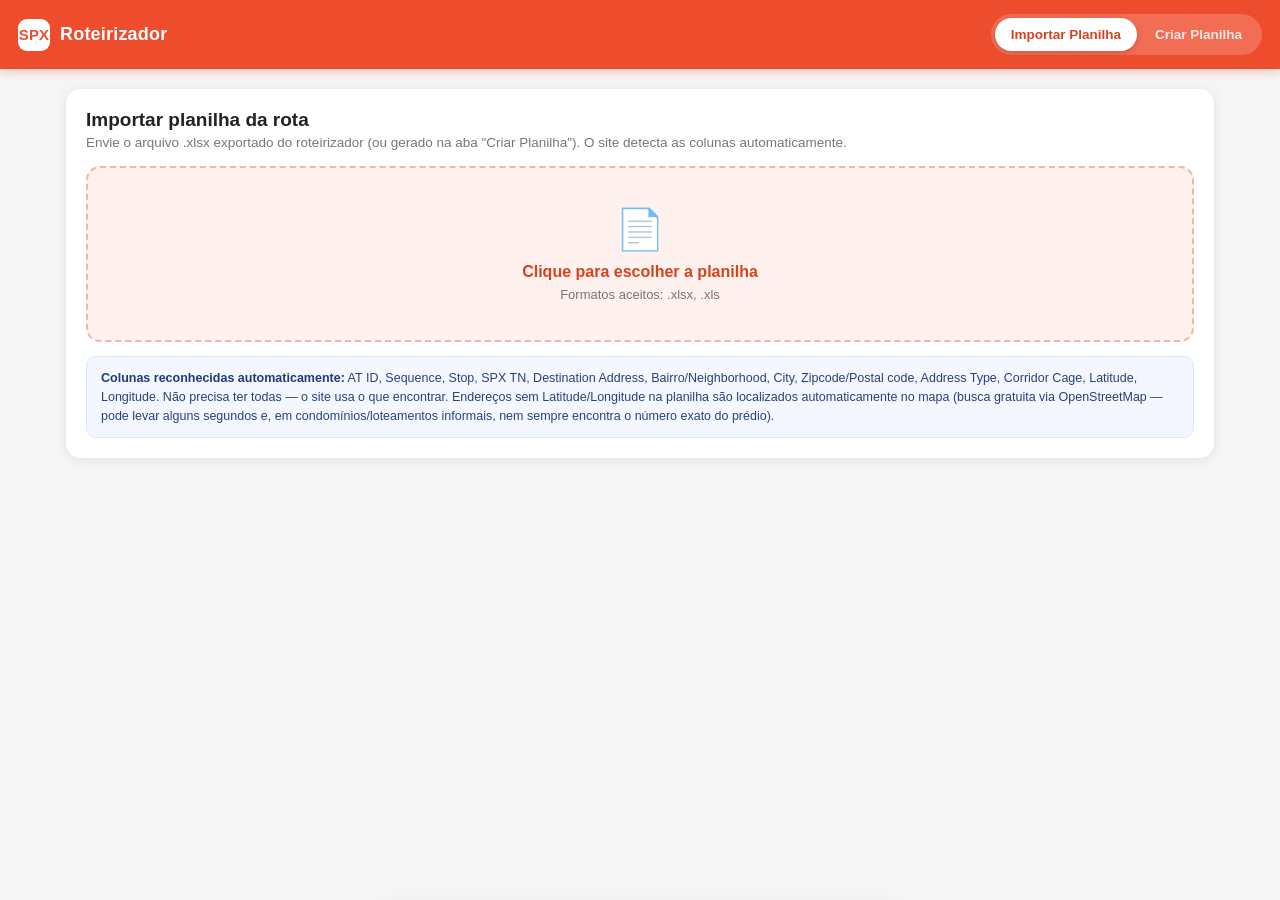
==== index.html @ 4bb12d8b "a5t" ====
<!DOCTYPE html>
<html lang="pt-BR">
<head>
<meta charset="UTF-8">
<meta name="viewport" content="width=device-width, initial-scale=1.0">
<title>Roteirizador SPX — Importar Planilha</title>
<link rel="stylesheet" href="vendor/leaflet.css">
<link rel="stylesheet" href="css/style.css">
</head>
<body>

<div class="topbar">
  <div class="brand"><span class="box">SPX</span> Roteirizador</div>
  <div class="tabs">
    <a class="tab-btn active" href="index.html">Importar Planilha</a>
    <a class="tab-btn" href="criar-planilha.html">Criar Planilha</a>
  </div>
</div>

<main>

  <div class="card" id="uploadCard">
    <h2>Importar planilha da rota</h2>
    <div class="sub">Envie o arquivo .xlsx exportado do roteirizador (ou gerado na aba "Criar Planilha"). O site detecta as colunas automaticamente.</div>
    <label class="dropzone" for="fileInput">
      <div class="icon">📄</div>
      <h3>Clique para escolher a planilha</h3>
      <p>Formatos aceitos: .xlsx, .xls</p>
      <input type="file" id="fileInput" accept=".xlsx,.xls">
    </label>
    <div class="hint-box" style="margin-top:14px;">
      <b>Colunas reconhecidas automaticamente:</b> AT ID, Sequence, Stop, SPX TN, Destination Address, Bairro/Neighborhood, City, Zipcode/Postal code, Address Type, Corridor Cage, Latitude, Longitude. Não precisa ter todas — o site usa o que encontrar. Endereços sem Latitude/Longitude na planilha são localizados automaticamente no mapa (busca gratuita via OpenStreetMap — pode levar alguns segundos e, em condomínios/loteamentos informais, nem sempre encontra o número exato do prédio).
    </div>
  </div>

  <div id="routeScreen" style="display:none;">
    <div class="route-layout">
      <div class="route-list-panel">
        <div class="route-header">
          <div class="title" id="routeTitle">Rota importada</div>
          <div class="stats" id="routeStats">0 paradas</div>
        </div>
        <div class="route-actions">
          <button class="btn btn-primary btn-sm" id="btnOptimize">🔄 Otimizar rota</button>
          <button class="btn btn-outline btn-sm" id="btnStart">▶ Iniciar rota</button>
          <button class="btn btn-ghost btn-sm" id="btnNewImport">📄 Nova importação</button>
        </div>
        <div id="geoProgressBanner" class="savings-banner geo" style="display:none;">
          <span id="geoProgressText">🔎 Localizando endereços no mapa...</span>
        </div>
        <div id="savingsBanner" class="savings-banner" style="display:none;">
          <span id="savingsText"></span>
          <button id="closeSavings">✕</button>
        </div>
        <div class="stop-list" id="stopList"></div>
      </div>
      <div class="route-map-panel">
        <div id="map"></div>
      </div>
    </div>
  </div>

</main>

<!-- ======================= WIZARD OVERLAY ======================= -->
<div class="overlay hidden" id="wizardIntro">
  <div class="overlay-body">
    <h1>O Roteirizador precisa de ajuda para importar sua rota.</h1>
    <p class="desc">Responda a uma pergunta rápida para identificarmos as informações extras do arquivo importado.</p>
  </div>
  <div class="overlay-footer">
    <button class="link-btn" id="wizardCancel">CANCELAR</button>
    <button class="btn btn-primary" id="wizardNext1">VAMOS LÁ</button>
  </div>
</div>

<div class="overlay hidden" id="wizardFields">
  <div class="overlay-body">
    <h1 style="font-size:22px;">Além das informações de endereço, selecione o que mais você quer ver ao chegar</h1>
    <div id="fieldsList"></div>
  </div>
  <div class="overlay-footer">
    <button class="link-btn" id="wizardBack">←</button>
    <button class="btn btn-primary" id="wizardFinish">PRÓXIMO</button>
  </div>
</div>

<!-- ======================= STOP DETAIL SHEET ======================= -->
<div class="sheet-backdrop" id="sheetBackdrop"></div>
<div class="sheet" id="stopSheet">
  <div class="sheet-handle"></div>
  <div class="sheet-head">
    <h3 id="sheetTitle">Endereço</h3>
    <button class="close-x" id="sheetClose">✕</button>
  </div>
  <div class="sheet-sub" id="sheetSub">1/1</div>
  <div class="sheet-actions">
    <button class="btn btn-primary" id="btnNavegar">🧭<br>Navegar</button>
    <button class="btn btn-ghost" id="btnNaoEntregue">📦❌<br>Não entregue</button>
    <button class="btn btn-ghost" id="btnEntregue">📦✅<br>Entregue</button>
  </div>
  <div id="sheetRows"></div>
  <div class="sheet-bottom-space"></div>
</div>

<div class="toast" id="toast"></div>

<script src="vendor/xlsx.full.min.js"></script>
<script src="vendor/leaflet.js"></script>
<script src="js/common.js"></script>
<script src="js/import.js"></script>
</body>
</html>
---- vendor/leaflet.css ----
/* required styles */

.leaflet-pane,
.leaflet-tile,
.leaflet-marker-icon,
.leaflet-marker-shadow,
.leaflet-tile-container,
.leaflet-pane > svg,
.leaflet-pane > canvas,
.leaflet-zoom-box,
.leaflet-image-layer,
.leaflet-layer {
	position: absolute;
	left: 0;
	top: 0;
	}
.leaflet-container {
	overflow: hidden;
	}
.leaflet-tile,
.leaflet-marker-icon,
.leaflet-marker-shadow {
	-webkit-user-select: none;
	   -moz-user-select: none;
	        user-select: none;
	  -webkit-user-drag: none;
	}
/* Prevents IE11 from highlighting tiles in blue */
.leaflet-tile::selection {
	background: transparent;
}
/* Safari renders non-retina tile on retina better with this, but Chrome is worse */
.leaflet-safari .leaflet-tile {
	image-rendering: -webkit-optimize-contrast;
	}
/* hack that prevents hw layers "stretching" when loading new tiles */
.leaflet-safari .leaflet-tile-container {
	width: 1600px;
	height: 1600px;
	-webkit-transform-origin: 0 0;
	}
.leaflet-marker-icon,
.leaflet-marker-shadow {
	display: block;
	}
/* .leaflet-container svg: reset svg max-width decleration shipped in Joomla! (joomla.org) 3.x */
/* .leaflet-container img: map is broken in FF if you have max-width: 100% on tiles */
.leaflet-container .leaflet-overlay-pane svg {
	max-width: none !important;
	max-height: none !important;
	}
.leaflet-container .leaflet-marker-pane img,
.leaflet-container .leaflet-shadow-pane img,
.leaflet-container .leaflet-tile-pane img,
.leaflet-container img.leaflet-image-layer,
.leaflet-container .leaflet-tile {
	max-width: none !important;
	max-height: none !important;
	width: auto;
	padding: 0;
	}

.leaflet-container img.leaflet-tile {
	/* See: https://bugs.chromium.org/p/chromium/issues/detail?id=600120 */
	mix-blend-mode: plus-lighter;
}

.leaflet-container.leaflet-touch-zoom {
	-ms-touch-action: pan-x pan-y;
	touch-action: pan-x pan-y;
	}
.leaflet-container.leaflet-touch-drag {
	-ms-touch-action: pinch-zoom;
	/* Fallback for FF which doesn't support pinch-zoom */
	touch-action: none;
	touch-action: pinch-zoom;
}
.leaflet-container.leaflet-touch-drag.leaflet-touch-zoom {
	-ms-touch-action: none;
	touch-action: none;
}
.leaflet-container {
	-webkit-tap-highlight-color: transparent;
}
.leaflet-container a {
	-webkit-tap-highlight-color: rgba(51, 181, 229, 0.4);
}
.leaflet-tile {
	filter: inherit;
	visibility: hidden;
	}
.leaflet-tile-loaded {
	visibility: inherit;
	}
.leaflet-zoom-box {
	width: 0;
	height: 0;
	-moz-box-sizing: border-box;
	     box-sizing: border-box;
	z-index: 800;
	}
/* workaround for https://bugzilla.mozilla.org/show_bug.cgi?id=888319 */
.leaflet-overlay-pane svg {
	-moz-user-select: none;
	}

.leaflet-pane         { z-index: 400; }

.leaflet-tile-pane    { z-index: 200; }
.leaflet-overlay-pane { z-index: 400; }
.leaflet-shadow-pane  { z-index: 500; }
.leaflet-marker-pane  { z-index: 600; }
.leaflet-tooltip-pane   { z-index: 650; }
.leaflet-popup-pane   { z-index: 700; }

.leaflet-map-pane canvas { z-index: 100; }
.leaflet-map-pane svg    { z-index: 200; }

.leaflet-vml-shape {
	width: 1px;
	height: 1px;
	}
.lvml {
	behavior: url(#default#VML);
	display: inline-block;
	position: absolute;
	}


/* control positioning */

.leaflet-control {
	position: relative;
	z-index: 800;
	pointer-events: visiblePainted; /* IE 9-10 doesn't have auto */
	pointer-events: auto;
	}
.leaflet-top,
.leaflet-bottom {
	position: absolute;
	z-index: 1000;
	pointer-events: none;
	}
.leaflet-top {
	top: 0;
	}
.leaflet-right {
	right: 0;
	}
.leaflet-bottom {
	bottom: 0;
	}
.leaflet-left {
	left: 0;
	}
.leaflet-control {
	float: left;
	clear: both;
	}
.leaflet-right .leaflet-control {
	float: right;
	}
.leaflet-top .leaflet-control {
	margin-top: 10px;
	}
.leaflet-bottom .leaflet-control {
	margin-bottom: 10px;
	}
.leaflet-left .leaflet-control {
	margin-left: 10px;
	}
.leaflet-right .leaflet-control {
	margin-right: 10px;
	}


/* zoom and fade animations */

.leaflet-fade-anim .leaflet-popup {
	opacity: 0;
	-webkit-transition: opacity 0.2s linear;
	   -moz-transition: opacity 0.2s linear;
	        transition: opacity 0.2s linear;
	}
.leaflet-fade-anim .leaflet-map-pane .leaflet-popup {
	opacity: 1;
	}
.leaflet-zoom-animated {
	-webkit-transform-origin: 0 0;
	    -ms-transform-origin: 0 0;
	        transform-origin: 0 0;
	}
svg.leaflet-zoom-animated {
	will-change: transform;
}

.leaflet-zoom-anim .leaflet-zoom-animated {
	-webkit-transition: -webkit-transform 0.25s cubic-bezier(0,0,0.25,1);
	   -moz-transition:    -moz-transform 0.25s cubic-bezier(0,0,0.25,1);
	        transition:         transform 0.25s cubic-bezier(0,0,0.25,1);
	}
.leaflet-zoom-anim .leaflet-tile,
.leaflet-pan-anim .leaflet-tile {
	-webkit-transition: none;
	   -moz-transition: none;
	        transition: none;
	}

.leaflet-zoom-anim .leaflet-zoom-hide {
	visibility: hidden;
	}


/* cursors */

.leaflet-interactive {
	cursor: pointer;
	}
.leaflet-grab {
	cursor: -webkit-grab;
	cursor:    -moz-grab;
	cursor:         grab;
	}
.leaflet-crosshair,
.leaflet-crosshair .leaflet-interactive {
	cursor: crosshair;
	}
.leaflet-popup-pane,
.leaflet-control {
	cursor: auto;
	}
.leaflet-dragging .leaflet-grab,
.leaflet-dragging .leaflet-grab .leaflet-interactive,
.leaflet-dragging .leaflet-marker-draggable {
	cursor: move;
	cursor: -webkit-grabbing;
	cursor:    -moz-grabbing;
	cursor:         grabbing;
	}

/* marker & overlays interactivity */
.leaflet-marker-icon,
.leaflet-marker-shadow,
.leaflet-image-layer,
.leaflet-pane > svg path,
.leaflet-tile-container {
	pointer-events: none;
	}

.leaflet-marker-icon.leaflet-interactive,
.leaflet-image-layer.leaflet-interactive,
.leaflet-pane > svg path.leaflet-interactive,
svg.leaflet-image-layer.leaflet-interactive path {
	pointer-events: visiblePainted; /* IE 9-10 doesn't have auto */
	pointer-events: auto;
	}

/* visual tweaks */

.leaflet-container {
	background: #ddd;
	outline-offset: 1px;
	}
.leaflet-container a {
	color: #0078A8;
	}
.leaflet-zoom-box {
	border: 2px dotted #38f;
	background: rgba(255,255,255,0.5);
	}


/* general typography */
.leaflet-container {
	font-family: "Helvetica Neue", Arial, Helvetica, sans-serif;
	font-size: 12px;
	font-size: 0.75rem;
	line-height: 1.5;
	}


/* general toolbar styles */

.leaflet-bar {
	box-shadow: 0 1px 5px rgba(0,0,0,0.65);
	border-radius: 4px;
	}
.leaflet-bar a {
	background-color: #fff;
	border-bottom: 1px solid #ccc;
	width: 26px;
	height: 26px;
	line-height: 26px;
	display: block;
	text-align: center;
	text-decoration: none;
	color: black;
	}
.leaflet-bar a,
.leaflet-control-layers-toggle {
	background-position: 50% 50%;
	background-repeat: no-repeat;
	display: block;
	}
.leaflet-bar a:hover,
.leaflet-bar a:focus {
	background-color: #f4f4f4;
	}
.leaflet-bar a:first-child {
	border-top-left-radius: 4px;
	border-top-right-radius: 4px;
	}
.leaflet-bar a:last-child {
	border-bottom-left-radius: 4px;
	border-bottom-right-radius: 4px;
	border-bottom: none;
	}
.leaflet-bar a.leaflet-disabled {
	cursor: default;
	background-color: #f4f4f4;
	color: #bbb;
	}

.leaflet-touch .leaflet-bar a {
	width: 30px;
	height: 30px;
	line-height: 30px;
	}
.leaflet-touch .leaflet-bar a:first-child {
	border-top-left-radius: 2px;
	border-top-right-radius: 2px;
	}
.leaflet-touch .leaflet-bar a:last-child {
	border-bottom-left-radius: 2px;
	border-bottom-right-radius: 2px;
	}

/* zoom control */

.leaflet-control-zoom-in,
.leaflet-control-zoom-out {
	font: bold 18px 'Lucida Console', Monaco, monospace;
	text-indent: 1px;
	}

.leaflet-touch .leaflet-control-zoom-in, .leaflet-touch .leaflet-control-zoom-out  {
	font-size: 22px;
	}


/* layers control */

.leaflet-control-layers {
	box-shadow: 0 1px 5px rgba(0,0,0,0.4);
	background: #fff;
	border-radius: 5px;
	}
.leaflet-control-layers-toggle {
	background-image: url(images/layers.png);
	width: 36px;
	height: 36px;
	}
.leaflet-retina .leaflet-control-layers-toggle {
	background-image: url(images/layers-2x.png);
	background-size: 26px 26px;
	}
.leaflet-touch .leaflet-control-layers-toggle {
	width: 44px;
	height: 44px;
	}
.leaflet-control-layers .leaflet-control-layers-list,
.leaflet-control-layers-expanded .leaflet-control-layers-toggle {
	display: none;
	}
.leaflet-control-layers-expanded .leaflet-control-layers-list {
	display: block;
	position: relative;
	}
.leaflet-control-layers-expanded {
	padding: 6px 10px 6px 6px;
	color: #333;
	background: #fff;
	}
.leaflet-control-layers-scrollbar {
	overflow-y: scroll;
	overflow-x: hidden;
	padding-right: 5px;
	}
.leaflet-control-layers-selector {
	margin-top: 2px;
	position: relative;
	top: 1px;
	}
.leaflet-control-layers label {
	display: block;
	font-size: 13px;
	font-size: 1.08333em;
	}
.leaflet-control-layers-separator {
	height: 0;
	border-top: 1px solid #ddd;
	margin: 5px -10px 5px -6px;
	}

/* Default icon URLs */
.leaflet-default-icon-path { /* used only in path-guessing heuristic, see L.Icon.Default */
	background-image: url(images/marker-icon.png);
	}


/* attribution and scale controls */

.leaflet-container .leaflet-control-attribution {
	background: #fff;
	background: rgba(255, 255, 255, 0.8);
	margin: 0;
	}
.leaflet-control-attribution,
.leaflet-control-scale-line {
	padding: 0 5px;
	color: #333;
	line-height: 1.4;
	}
.leaflet-control-attribution a {
	text-decoration: none;
	}
.leaflet-control-attribution a:hover,
.leaflet-control-attribution a:focus {
	text-decoration: underline;
	}
.leaflet-attribution-flag {
	display: inline !important;
	vertical-align: baseline !important;
	width: 1em;
	height: 0.6669em;
	}
.leaflet-left .leaflet-control-scale {
	margin-left: 5px;
	}
.leaflet-bottom .leaflet-control-scale {
	margin-bottom: 5px;
	}
.leaflet-control-scale-line {
	border: 2px solid #777;
	border-top: none;
	line-height: 1.1;
	padding: 2px 5px 1px;
	white-space: nowrap;
	-moz-box-sizing: border-box;
	     box-sizing: border-box;
	background: rgba(255, 255, 255, 0.8);
	text-shadow: 1px 1px #fff;
	}
.leaflet-control-scale-line:not(:first-child) {
	border-top: 2px solid #777;
	border-bottom: none;
	margin-top: -2px;
	}
.leaflet-control-scale-line:not(:first-child):not(:last-child) {
	border-bottom: 2px solid #777;
	}

.leaflet-touch .leaflet-control-attribution,
.leaflet-touch .leaflet-control-layers,
.leaflet-touch .leaflet-bar {
	box-shadow: none;
	}
.leaflet-touch .leaflet-control-layers,
.leaflet-touch .leaflet-bar {
	border: 2px solid rgba(0,0,0,0.2);
	background-clip: padding-box;
	}


/* popup */

.leaflet-popup {
	position: absolute;
	text-align: center;
	margin-bottom: 20px;
	}
.leaflet-popup-content-wrapper {
	padding: 1px;
	text-align: left;
	border-radius: 12px;
	}
.leaflet-popup-content {
	margin: 13px 24px 13px 20px;
	line-height: 1.3;
	font-size: 13px;
	font-size: 1.08333em;
	min-height: 1px;
	}
.leaflet-popup-content p {
	margin: 17px 0;
	margin: 1.3em 0;
	}
.leaflet-popup-tip-container {
	width: 40px;
	height: 20px;
	position: absolute;
	left: 50%;
	margin-top: -1px;
	margin-left: -20px;
	overflow: hidden;
	pointer-events: none;
	}
.leaflet-popup-tip {
	width: 17px;
	height: 17px;
	padding: 1px;

	margin: -10px auto 0;
	pointer-events: auto;

	-webkit-transform: rotate(45deg);
	   -moz-transform: rotate(45deg);
	    -ms-transform: rotate(45deg);
	        transform: rotate(45deg);
	}
.leaflet-popup-content-wrapper,
.leaflet-popup-tip {
	background: white;
	color: #333;
	box-shadow: 0 3px 14px rgba(0,0,0,0.4);
	}
.leaflet-container a.leaflet-popup-close-button {
	position: absolute;
	top: 0;
	right: 0;
	border: none;
	text-align: center;
	width: 24px;
	height: 24px;
	font: 16px/24px Tahoma, Verdana, sans-serif;
	color: #757575;
	text-decoration: none;
	background: transparent;
	}
.leaflet-container a.leaflet-popup-close-button:hover,
.leaflet-container a.leaflet-popup-close-button:focus {
	color: #585858;
	}
.leaflet-popup-scrolled {
	overflow: auto;
	}

.leaflet-oldie .leaflet-popup-content-wrapper {
	-ms-zoom: 1;
	}
.leaflet-oldie .leaflet-popup-tip {
	width: 24px;
	margin: 0 auto;

	-ms-filter: "progid:DXImageTransform.Microsoft.Matrix(M11=0.70710678, M12=0.70710678, M21=-0.70710678, M22=0.70710678)";
	filter: progid:DXImageTransform.Microsoft.Matrix(M11=0.70710678, M12=0.70710678, M21=-0.70710678, M22=0.70710678);
	}

.leaflet-oldie .leaflet-control-zoom,
.leaflet-oldie .leaflet-control-layers,
.leaflet-oldie .leaflet-popup-content-wrapper,
.leaflet-oldie .leaflet-popup-tip {
	border: 1px solid #999;
	}


/* div icon */

.leaflet-div-icon {
	background: #fff;
	border: 1px solid #666;
	}


/* Tooltip */
/* Base styles for the element that has a tooltip */
.leaflet-tooltip {
	position: absolute;
	padding: 6px;
	background-color: #fff;
	border: 1px solid #fff;
	border-radius: 3px;
	color: #222;
	white-space: nowrap;
	-webkit-user-select: none;
	-moz-user-select: none;
	-ms-user-select: none;
	user-select: none;
	pointer-events: none;
	box-shadow: 0 1px 3px rgba(0,0,0,0.4);
	}
.leaflet-tooltip.leaflet-interactive {
	cursor: pointer;
	pointer-events: auto;
	}
.leaflet-tooltip-top:before,
.leaflet-tooltip-bottom:before,
.leaflet-tooltip-left:before,
.leaflet-tooltip-right:before {
	position: absolute;
	pointer-events: none;
	border: 6px solid transparent;
	background: transparent;
	content: "";
	}

/* Directions */

.leaflet-tooltip-bottom {
	margin-top: 6px;
}
.leaflet-tooltip-top {
	margin-top: -6px;
}
.leaflet-tooltip-bottom:before,
.leaflet-tooltip-top:before {
	left: 50%;
	margin-left: -6px;
	}
.leaflet-tooltip-top:before {
	bottom: 0;
	margin-bottom: -12px;
	border-top-color: #fff;
	}
.leaflet-tooltip-bottom:before {
	top: 0;
	margin-top: -12px;
	margin-left: -6px;
	border-bottom-color: #fff;
	}
.leaflet-tooltip-left {
	margin-left: -6px;
}
.leaflet-tooltip-right {
	margin-left: 6px;
}
.leaflet-tooltip-left:before,
.leaflet-tooltip-right:before {
	top: 50%;
	margin-top: -6px;
	}
.leaflet-tooltip-left:before {
	right: 0;
	margin-right: -12px;
	border-left-color: #fff;
	}
.leaflet-tooltip-right:before {
	left: 0;
	margin-left: -12px;
	border-right-color: #fff;
	}

/* Printing */

@media print {
	/* Prevent printers from removing background-images of controls. */
	.leaflet-control {
		-webkit-print-color-adjust: exact;
		print-color-adjust: exact;
		}
	}
---- css/style.css ----
:root{
  --spx-orange:#EE4D2D;
  --spx-orange-dark:#D6431F;
  --spx-orange-light:#FFF1EE;
  --bg:#F6F6F6;
  --white:#FFFFFF;
  --text:#222222;
  --muted:#767676;
  --border:#ECECEC;
  --success:#1E8E3E;
  --success-light:#E8F5E9;
  --danger:#D5342E;
  --danger-light:#FDEAEA;
  --radius:14px;
  --radius-sm:9px;
  --shadow:0 2px 14px rgba(0,0,0,.09);
  --shadow-lg:0 8px 30px rgba(0,0,0,.18);
}
*{box-sizing:border-box;}
html,body{margin:0;padding:0;height:100%;}
body{
  font-family:-apple-system,BlinkMacSystemFont,'Segoe UI',Roboto,Arial,sans-serif;
  background:var(--bg);
  color:var(--text);
  -webkit-font-smoothing:antialiased;
}
a{color:inherit;}
button{font-family:inherit;cursor:pointer;}
input,select,textarea{font-family:inherit;}

/* ---------- Top bar ---------- */
.topbar{
  background:var(--spx-orange);
  color:#fff;
  padding:14px 18px;
  display:flex;
  align-items:center;
  justify-content:space-between;
  gap:16px;
  box-shadow:0 2px 10px rgba(238,77,45,.35);
  position:sticky;
  top:0;
  z-index:500;
}
.brand{display:flex;align-items:center;gap:10px;font-weight:800;font-size:18px;letter-spacing:.2px;}
.brand .box{
  width:32px;height:32px;border-radius:9px;background:#fff;color:var(--spx-orange);
  display:flex;align-items:center;justify-content:center;font-weight:800;font-size:15px;
}
.tabs{display:flex;background:rgba(255,255,255,.18);padding:4px;border-radius:999px;gap:2px;}
.tab-btn{
  display:inline-block;text-decoration:none;
  border:none;background:transparent;color:#fff;padding:9px 16px;border-radius:999px;
  font-weight:600;font-size:13.5px;opacity:.85;transition:.15s;white-space:nowrap;
}
.tab-btn.active{background:#fff;color:var(--spx-orange-dark);opacity:1;box-shadow:0 2px 6px rgba(0,0,0,.15);}

main{max-width:1180px;margin:0 auto;padding:20px 16px 60px;}

.card{background:var(--white);border-radius:var(--radius);box-shadow:var(--shadow);padding:20px;margin-bottom:18px;}
.card h2{margin:0 0 4px;font-size:19px;}
.card .sub{color:var(--muted);font-size:13.5px;margin-bottom:16px;}

/* ---------- Dropzone ---------- */
.dropzone{
  display:flex;flex-direction:column;align-items:center;justify-content:center;
  border:2px dashed #F0B7A9;background:var(--spx-orange-light);border-radius:var(--radius);
  padding:38px 20px;text-align:center;cursor:pointer;transition:.15s;
}
.dropzone:hover{background:#FFE7E1;border-color:var(--spx-orange);}
.dropzone .icon{font-size:40px;margin-bottom:10px;}
.dropzone h3{margin:0 0 6px;font-size:16px;color:var(--spx-orange-dark);}
.dropzone p{margin:0;color:var(--muted);font-size:13px;}
.dropzone input{display:none;}

.btn{
  border:none;border-radius:12px;padding:12px 20px;font-weight:700;font-size:14px;
  display:inline-flex;align-items:center;justify-content:center;gap:8px;transition:.12s;
}
.btn-primary{background:var(--spx-orange);color:#fff;}
.btn-primary:hover{background:var(--spx-orange-dark);}
.btn-outline{background:#fff;color:var(--spx-orange);border:1.5px solid var(--spx-orange);}
.btn-outline:hover{background:var(--spx-orange-light);}
.btn-ghost{background:#F1F1F1;color:var(--text);}
.btn-ghost:hover{background:#E7E7E7;}
.btn-success{background:var(--success);color:#fff;}
.btn-danger{background:var(--danger);color:#fff;}
.btn-sm{padding:8px 12px;font-size:12.5px;border-radius:9px;}
.btn-block{width:100%;}
.btn:disabled{opacity:.45;cursor:not-allowed;}

/* ---------- Route screen layout ---------- */
.route-layout{display:flex;gap:16px;align-items:flex-start;}
.route-list-panel{width:400px;flex-shrink:0;background:var(--white);border-radius:var(--radius);box-shadow:var(--shadow);overflow:hidden;}
.route-map-panel{flex:1;min-width:0;background:var(--white);border-radius:var(--radius);box-shadow:var(--shadow);overflow:hidden;}
#map{width:100%;height:560px;}
@media (max-width:960px){
  .route-layout{flex-direction:column;}
  .route-list-panel{width:100%;order:2;}
  .route-map-panel{width:100%;order:1;}
  #map{height:320px;}
}

.route-header{padding:16px 18px;border-bottom:1px solid var(--border);}
.route-header .title{font-weight:800;font-size:15.5px;margin-bottom:2px;}
.route-header .stats{color:var(--muted);font-size:12.5px;}
.route-actions{display:flex;gap:8px;padding:12px 18px;border-bottom:1px solid var(--border);flex-wrap:wrap;}
.savings-banner{
  margin:0 18px;margin-top:12px;background:var(--success-light);color:#1B5E20;border-radius:10px;
  padding:10px 14px;font-size:13px;font-weight:600;display:flex;align-items:center;justify-content:space-between;
}
.savings-banner button{background:none;border:none;color:#1B5E20;font-weight:800;cursor:pointer;font-size:14px;}
.savings-banner.geo{background:#FFF4E5;color:#8A5300;justify-content:flex-start;}

.stop-list{max-height:640px;overflow-y:auto;}
.stop-row{
  display:flex;gap:12px;align-items:flex-start;padding:13px 18px;border-bottom:1px solid var(--border);cursor:pointer;transition:.1s;
}
.stop-row:hover{background:#FAFAFA;}
.stop-row .badge{
  width:28px;height:28px;border-radius:50%;background:var(--spx-orange);color:#fff;font-weight:800;font-size:12.5px;
  display:flex;align-items:center;justify-content:center;flex-shrink:0;margin-top:1px;
}
.stop-row.delivered .badge{background:var(--success);}
.stop-row.not_delivered .badge{background:var(--danger);}
.stop-row .info{flex:1;min-width:0;}
.stop-row .addr{font-weight:600;font-size:13.5px;line-height:1.35;}
.stop-row .meta{color:var(--muted);font-size:12px;margin-top:3px;}
.stop-row .tags{margin-top:6px;display:flex;flex-wrap:wrap;gap:5px;}
.tag{background:#F1F1F1;color:#555;font-size:10.5px;font-weight:600;padding:2px 7px;border-radius:6px;}
.tag.orig{background:var(--spx-orange-light);color:var(--spx-orange-dark);}
.empty-hint{padding:40px 20px;text-align:center;color:var(--muted);font-size:13.5px;}

/* ---------- Wizard overlay ---------- */
.overlay{
  position:fixed;inset:0;background:var(--spx-orange);color:#fff;z-index:1000;
  display:flex;flex-direction:column;padding:0;
}
.overlay.hidden{display:none;}
.overlay-body{flex:1;overflow-y:auto;padding:48px 28px 20px;max-width:560px;margin:0 auto;width:100%;}
.overlay h1{font-size:26px;line-height:1.3;font-weight:800;margin-bottom:14px;}
.overlay p.desc{font-size:15px;opacity:.92;line-height:1.5;}
.overlay-footer{
  display:flex;justify-content:space-between;align-items:center;padding:18px 28px;max-width:560px;margin:0 auto;width:100%;
}
.overlay-footer .link-btn{background:none;border:none;color:#fff;font-weight:700;font-size:14.5px;}
.overlay-footer .btn-primary{background:#fff;color:var(--spx-orange-dark);}
.overlay-footer .btn-primary:hover{background:#FFEFEA;}

.field-check{
  display:flex;align-items:flex-start;gap:14px;padding:14px 0;border-bottom:1px solid rgba(255,255,255,.22);cursor:pointer;
}
.field-check input{margin-top:3px;width:19px;height:19px;accent-color:#fff;}
.field-check .fname{font-weight:700;font-size:15px;}
.field-check .fsample{opacity:.75;font-size:12.5px;margin-top:2px;}

/* ---------- Stop detail sheet ---------- */
.sheet-backdrop{position:fixed;inset:0;background:rgba(0,0,0,.35);z-index:900;display:none;}
.sheet-backdrop.show{display:block;}
.sheet{
  position:fixed;left:0;right:0;bottom:0;background:#fff;z-index:901;border-radius:20px 20px 0 0;
  box-shadow:var(--shadow-lg);max-width:520px;margin:0 auto;transform:translateY(105%);transition:transform .22s ease;
  max-height:85vh;overflow-y:auto;
}
.sheet.show{transform:translateY(0);}
.sheet-handle{width:40px;height:4px;background:#DDD;border-radius:3px;margin:10px auto 0;}
.sheet-head{display:flex;justify-content:space-between;align-items:flex-start;padding:14px 20px 6px;}
.sheet-head h3{margin:0;font-size:17px;line-height:1.3;}
.sheet-head .close-x{background:#F1F1F1;border:none;border-radius:50%;width:30px;height:30px;font-size:15px;flex-shrink:0;margin-left:10px;}
.sheet-sub{padding:0 20px;color:var(--muted);font-size:12.5px;margin-bottom:14px;}
.sheet-actions{display:grid;grid-template-columns:1fr 1fr 1fr;gap:8px;padding:0 20px 20px;}
.sheet-actions .btn{flex-direction:column;gap:4px;padding:12px 6px;font-size:12px;}
.sheet-actions .btn.active-status{outline:2.5px solid currentColor;}
.sheet-row{display:flex;justify-content:space-between;gap:10px;padding:12px 20px;border-top:1px solid var(--border);font-size:13.5px;}
.sheet-row .k{color:var(--muted);}
.sheet-row .v{font-weight:600;text-align:right;}
.sheet-bottom-space{height:14px;}

/* map pins */
.pin{
  width:30px;height:30px;border-radius:50% 50% 50% 0;transform:rotate(-45deg);
  background:var(--spx-orange);border:2px solid #fff;box-shadow:0 2px 6px rgba(0,0,0,.35);
  display:flex;align-items:center;justify-content:center;color:#fff;font-weight:800;font-size:11.5px;
}
.pin span{transform:rotate(45deg);}

/* ---------- Page 2 (Criar Planilha) ---------- */
.form-grid{display:grid;grid-template-columns:repeat(3,1fr);gap:14px;margin-bottom:16px;}
@media (max-width:760px){.form-grid{grid-template-columns:1fr;}}
.field label{display:block;font-size:12.5px;font-weight:700;color:#555;margin-bottom:6px;}
.field input,.field select{
  width:100%;padding:10px 12px;border:1.5px solid var(--border);border-radius:10px;font-size:13.5px;background:#fff;
}
.field input:focus,.field select:focus,textarea:focus{outline:none;border-color:var(--spx-orange);}
textarea#romaneioInput{
  width:100%;min-height:220px;border:1.5px solid var(--border);border-radius:12px;padding:14px;font-size:13px;
  font-family:'SFMono-Regular',Consolas,monospace;resize:vertical;line-height:1.5;
}
.hint-box{background:#F4F7FF;border:1px solid #DCE6FF;color:#28417A;border-radius:10px;padding:12px 14px;font-size:12.5px;line-height:1.5;margin-top:10px;}
.hint-box b{color:#1B3B7A;}
.toolbar{display:flex;gap:10px;flex-wrap:wrap;margin:16px 0;}
.add-row-grid{display:grid;grid-template-columns:1fr 1.6fr 2.4fr 1.4fr 1.1fr auto;gap:8px;margin-top:8px;align-items:end;}
@media (max-width:900px){.add-row-grid{grid-template-columns:1fr 1fr;}}

table.preview{width:100%;border-collapse:collapse;font-size:12.5px;}
table.preview th{
  background:#FAFAFA;text-align:left;padding:9px 10px;color:#666;font-weight:700;font-size:11px;
  text-transform:uppercase;letter-spacing:.3px;border-bottom:2px solid var(--border);position:sticky;top:0;
}
table.preview td{padding:6px 8px;border-bottom:1px solid var(--border);vertical-align:middle;}
table.preview input{width:100%;border:1px solid transparent;background:transparent;padding:5px 6px;border-radius:6px;font-size:12.5px;}
table.preview input:hover{border-color:var(--border);}
table.preview input:focus{border-color:var(--spx-orange);background:#fff;outline:none;}
table.preview select{border:1px solid transparent;background:transparent;padding:5px 4px;border-radius:6px;font-size:12.3px;}
.table-wrap{max-height:520px;overflow:auto;border:1px solid var(--border);border-radius:12px;}
.row-del{background:none;border:none;color:var(--danger);font-size:15px;font-weight:800;padding:2px 6px;}
.stat-pill{display:inline-flex;align-items:center;gap:6px;background:var(--spx-orange-light);color:var(--spx-orange-dark);
  font-weight:700;font-size:12.5px;padding:6px 12px;border-radius:999px;margin-right:8px;}
.toast{
  position:fixed;bottom:26px;left:50%;transform:translateX(-50%);background:#222;color:#fff;padding:12px 20px;
  border-radius:10px;font-size:13.5px;font-weight:600;z-index:1200;box-shadow:var(--shadow-lg);opacity:0;
  transition:opacity .2s;pointer-events:none;max-width:90vw;text-align:center;
}
.toast.show{opacity:1;}
.kbd{background:#EFEFEF;border-radius:5px;padding:1px 6px;font-size:11px;font-family:monospace;}
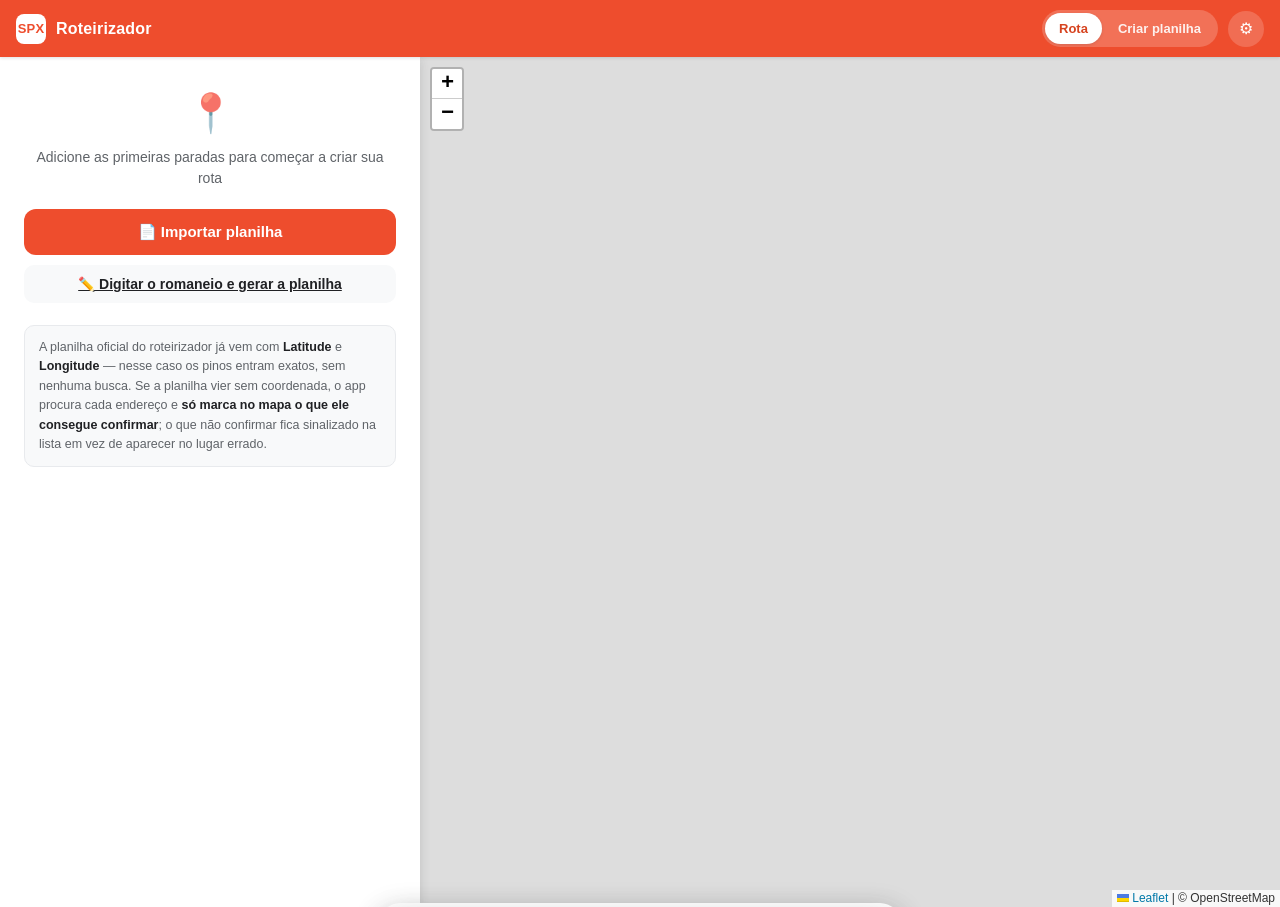
==== commit baca9244: "att mapa" ====
--- a/index.html
+++ b/index.html
@@ -1,113 +1,231 @@
 <!DOCTYPE html>
-<html lang="pt-BR">
+<html lang="pt-BR" data-theme="shopee">
 <head>
 <meta charset="UTF-8">
-<meta name="viewport" content="width=device-width, initial-scale=1.0">
-<title>Roteirizador SPX — Importar Planilha</title>
+<meta name="viewport" content="width=device-width, initial-scale=1.0, viewport-fit=cover">
+<title>Roteirizador SPX</title>
 <link rel="stylesheet" href="vendor/leaflet.css">
-<link rel="stylesheet" href="css/style.css">
+<link rel="stylesheet" href="css/theme.css">
+<link rel="stylesheet" href="css/app.css">
+<link rel="stylesheet" href="css/route.css">
 </head>
 <body>
 
 <div class="topbar">
   <div class="brand"><span class="box">SPX</span> Roteirizador</div>
-  <div class="tabs">
-    <a class="tab-btn active" href="index.html">Importar Planilha</a>
-    <a class="tab-btn" href="criar-planilha.html">Criar Planilha</a>
-  </div>
-</div>
-
-<main>
-
-  <div class="card" id="uploadCard">
-    <h2>Importar planilha da rota</h2>
-    <div class="sub">Envie o arquivo .xlsx exportado do roteirizador (ou gerado na aba "Criar Planilha"). O site detecta as colunas automaticamente.</div>
-    <label class="dropzone" for="fileInput">
-      <div class="icon">📄</div>
-      <h3>Clique para escolher a planilha</h3>
-      <p>Formatos aceitos: .xlsx, .xls</p>
-      <input type="file" id="fileInput" accept=".xlsx,.xls">
-    </label>
-    <div class="hint-box" style="margin-top:14px;">
-      <b>Colunas reconhecidas automaticamente:</b> AT ID, Sequence, Stop, SPX TN, Destination Address, Bairro/Neighborhood, City, Zipcode/Postal code, Address Type, Corridor Cage, Latitude, Longitude. Não precisa ter todas — o site usa o que encontrar. Endereços sem Latitude/Longitude na planilha são localizados automaticamente no mapa (busca gratuita via OpenStreetMap — pode levar alguns segundos e, em condomínios/loteamentos informais, nem sempre encontra o número exato do prédio).
-    </div>
-  </div>
-
-  <div id="routeScreen" style="display:none;">
-    <div class="route-layout">
-      <div class="route-list-panel">
-        <div class="route-header">
-          <div class="title" id="routeTitle">Rota importada</div>
-          <div class="stats" id="routeStats">0 paradas</div>
-        </div>
-        <div class="route-actions">
-          <button class="btn btn-primary btn-sm" id="btnOptimize">🔄 Otimizar rota</button>
-          <button class="btn btn-outline btn-sm" id="btnStart">▶ Iniciar rota</button>
-          <button class="btn btn-ghost btn-sm" id="btnNewImport">📄 Nova importação</button>
-        </div>
-        <div id="geoProgressBanner" class="savings-banner geo" style="display:none;">
-          <span id="geoProgressText">🔎 Localizando endereços no mapa...</span>
-        </div>
-        <div id="savingsBanner" class="savings-banner" style="display:none;">
-          <span id="savingsText"></span>
-          <button id="closeSavings">✕</button>
-        </div>
-        <div class="stop-list" id="stopList"></div>
-      </div>
-      <div class="route-map-panel">
-        <div id="map"></div>
-      </div>
-    </div>
-  </div>
-
-</main>
-
-<!-- ======================= WIZARD OVERLAY ======================= -->
-<div class="overlay hidden" id="wizardIntro">
+  <div class="topbar-right">
+    <div class="tabs">
+      <a class="tab-btn active" href="index.html">Rota</a>
+      <a class="tab-btn" href="criar-planilha.html">Criar planilha</a>
+    </div>
+    <button class="icon-btn" id="btnSettings" title="Configurações">⚙</button>
+  </div>
+</div>
+
+<div class="route-shell">
+
+  <div class="panel">
+    <!-- ------------------------- ESTADO VAZIO ------------------------- -->
+    <div class="view" id="viewEmpty">
+      <div class="empty-state">
+        <div class="glyph">📍</div>
+        <p>Adicione as primeiras paradas para começar a criar sua rota</p>
+        <button class="btn btn-primary btn-lg btn-block" id="btnImport">📄 Importar planilha</button>
+        <a class="btn btn-ghost btn-block" href="criar-planilha.html">✏️ Digitar o romaneio e gerar a planilha</a>
+        <div class="hint-box" style="text-align:left">
+          A planilha oficial do roteirizador já vem com <b>Latitude</b> e <b>Longitude</b> — nesse
+          caso os pinos entram exatos, sem nenhuma busca. Se a planilha vier sem coordenada, o app
+          procura cada endereço e <b>só marca no mapa o que ele consegue confirmar</b>; o que não
+          confirmar fica sinalizado na lista em vez de aparecer no lugar errado.
+        </div>
+      </div>
+    </div>
+
+    <!-- ------------------------- ROTA ------------------------- -->
+    <div class="view" id="viewRoute">
+      <div class="panel-head">
+        <div class="row">
+          <div style="min-width:0">
+            <div class="panel-metrics" id="routeMetrics">0 paradas</div>
+            <div class="panel-title" id="routeTitle">Rota</div>
+          </div>
+          <button class="icon-btn" id="btnMenu" title="Mais opções"
+                  style="background:var(--surface-2);color:var(--text-2)">⋮</button>
+        </div>
+      </div>
+      <div class="search-bar">
+        <span>🔍</span><input id="searchInput" placeholder="Buscar parada, rua ou SPX TN">
+      </div>
+      <div class="stop-list" id="stopList"></div>
+      <div class="panel-foot" id="panelFoot"></div>
+    </div>
+  </div>
+
+  <div class="map-wrap">
+    <div id="map"></div>
+    <div class="geo-progress" id="geoProgress"><span class="spinner"></span><span id="geoText"></span></div>
+    <div class="map-chip" id="savingsChip">
+      <span class="ok">✓</span><span id="savingsText"></span>
+      <button id="savingsClose" title="Fechar">✕</button>
+    </div>
+  </div>
+
+</div>
+
+<!-- Folha usada só na impressão -->
+<div class="print-only" id="printSheet"></div>
+
+<input type="file" id="fileInput" accept=".xlsx,.xls" style="display:none">
+
+<!-- ======================= WIZARD DE IMPORTAÇÃO ======================= -->
+<div class="overlay" id="wizardIntro">
   <div class="overlay-body">
     <h1>O Roteirizador precisa de ajuda para importar sua rota.</h1>
-    <p class="desc">Responda a uma pergunta rápida para identificarmos as informações extras do arquivo importado.</p>
-  </div>
-  <div class="overlay-footer">
-    <button class="link-btn" id="wizardCancel">CANCELAR</button>
-    <button class="btn btn-primary" id="wizardNext1">VAMOS LÁ</button>
-  </div>
-</div>
-
-<div class="overlay hidden" id="wizardFields">
+    <p class="desc">Responda a algumas perguntas para nos ajudar a identificar as informações no arquivo importado.</p>
+  </div>
+  <div class="overlay-foot">
+    <button class="txt-btn" id="wizardCancel">CANCELAR</button>
+    <button class="go-btn" id="wizardNext">VAMOS LÁ</button>
+  </div>
+</div>
+
+<div class="overlay" id="wizardFields">
   <div class="overlay-body">
-    <h1 style="font-size:22px;">Além das informações de endereço, selecione o que mais você quer ver ao chegar</h1>
+    <h1 style="font-size:22px">Além das informações de endereço, selecione o que mais você quer ver ao chegar</h1>
     <div id="fieldsList"></div>
   </div>
-  <div class="overlay-footer">
-    <button class="link-btn" id="wizardBack">←</button>
-    <button class="btn btn-primary" id="wizardFinish">PRÓXIMO</button>
-  </div>
-</div>
-
-<!-- ======================= STOP DETAIL SHEET ======================= -->
+  <div class="overlay-foot">
+    <button class="txt-btn" id="wizardBack">←</button>
+    <button class="go-btn" id="wizardFinish">PRÓXIMO</button>
+  </div>
+</div>
+
+<!-- ======================= DETALHE DA PARADA ======================= -->
 <div class="sheet-backdrop" id="sheetBackdrop"></div>
-<div class="sheet" id="stopSheet">
-  <div class="sheet-handle"></div>
-  <div class="sheet-head">
-    <h3 id="sheetTitle">Endereço</h3>
-    <button class="close-x" id="sheetClose">✕</button>
-  </div>
-  <div class="sheet-sub" id="sheetSub">1/1</div>
-  <div class="sheet-actions">
-    <button class="btn btn-primary" id="btnNavegar">🧭<br>Navegar</button>
-    <button class="btn btn-ghost" id="btnNaoEntregue">📦❌<br>Não entregue</button>
-    <button class="btn btn-ghost" id="btnEntregue">📦✅<br>Entregue</button>
-  </div>
-  <div id="sheetRows"></div>
-  <div class="sheet-bottom-space"></div>
+<div class="stop-sheet" id="stopSheet">
+  <div class="handle"></div>
+  <div class="head">
+    <h2 id="stopSheetTitle">Endereço</h2>
+    <button class="close-x" id="stopSheetClose">✕</button>
+  </div>
+  <div class="sub" id="stopSheetSub"></div>
+  <div class="stop-actions">
+    <button class="act primary" data-act="navigate"><span class="ico">🧭</span>Navegar</button>
+    <button class="act" data-act="failed"><span class="ico">📦</span>Não entregue</button>
+    <button class="act" data-act="delivered"><span class="ico">📦</span>Entregue</button>
+  </div>
+  <div id="stopSheetRows"></div>
+</div>
+
+<!-- ======================= MENU ⋮ ======================= -->
+<div class="menu-backdrop" id="menuBackdrop"></div>
+<div class="menu-sheet" id="menuSheet">
+  <button class="menu-item" id="miReoptimize"><span class="ico">🔄</span><span class="txt">Reotimizar rota</span></button>
+  <button class="menu-item" id="miRenumber"><span class="ico">#️⃣</span><span class="txt">Redefinir IDs de parada</span></button>
+  <button class="menu-item" id="miToggleLine"><span class="ico">〰️</span><span class="txt">Ocultar linha da rota</span></button>
+  <button class="menu-item" id="miImport"><span class="ico">📄</span><span class="txt">Importar planilha</span></button>
+  <button class="menu-item" id="miExport"><span class="ico">⬇️</span><span class="txt">Exportar rota (.xlsx)</span></button>
+  <button class="menu-item" id="miPrint"><span class="ico">🖨️</span><span class="txt">Imprimir rota</span></button>
+  <button class="menu-item" id="miSettings"><span class="ico">⚙️</span><span class="txt">Configurações</span></button>
+  <button class="menu-item danger" id="miClear"><span class="ico">🗑️</span><span class="txt">Remover todas as paradas</span></button>
+</div>
+
+<!-- ======================= CONFIGURAÇÕES ======================= -->
+<div class="modal-backdrop" id="settingsBackdrop">
+  <div class="modal">
+    <div class="modal-head">
+      <h3>Configurações</h3>
+      <button class="close-x" id="settingsClose">✕</button>
+    </div>
+    <div class="modal-body">
+      <div class="field">
+        <label>Tema</label>
+        <div class="seg" id="themeSeg">
+          <button class="seg-opt active" data-theme="shopee">Laranja Shopee</button>
+          <button class="seg-opt" data-theme="spoke">Azul Spoke</button>
+        </div>
+      </div>
+      <div class="field">
+        <label>Ponto de partida da rota</label>
+        <div class="seg" id="startSeg">
+          <button class="seg-opt active" data-start="gps">GPS</button>
+          <button class="seg-opt" data-start="fixed">Endereço fixo</button>
+          <button class="seg-opt" data-start="first">1ª parada</button>
+        </div>
+      </div>
+      <div class="field" id="startAddressField" style="display:none">
+        <label>Endereço de partida (galpão/base)</label>
+        <input type="text" id="startAddress" placeholder="Rua, número, cidade">
+      </div>
+      <div class="field">
+        <label>Chave do Google Maps (opcional)</label>
+        <input type="text" id="googleKey" placeholder="Cole aqui para usar o mapa e a precisão do Google">
+        <div class="hint-box" style="margin-top:8px">
+          Sem chave o app usa o mapa gratuito do OpenStreetMap. Com uma chave do Google Maps
+          o mapa e a busca de endereço passam a ser os mesmos do Spoke — é o caminho para
+          precisão máxima em condomínio e loteamento novo.
+        </div>
+      </div>
+      <div class="field">
+        <label>Velocidade média no trânsito (km/h)</label>
+        <input type="number" id="avgSpeed" min="5" max="80" step="1">
+      </div>
+      <div class="field">
+        <label>Tempo parado por entrega (minutos)</label>
+        <input type="number" id="stopMinutes" min="0" max="30" step="0.1">
+      </div>
+    </div>
+    <div class="modal-foot">
+      <button class="btn btn-ghost" id="settingsCancel">Cancelar</button>
+      <button class="btn btn-primary" id="settingsSave">Salvar</button>
+    </div>
+  </div>
+</div>
+
+<!-- ======================= EDITAR PARADA ======================= -->
+<div class="modal-backdrop" id="editBackdrop">
+  <div class="modal">
+    <div class="modal-head">
+      <h3>Editar parada</h3>
+      <button class="close-x" id="editClose">✕</button>
+    </div>
+    <div class="modal-body">
+      <div class="field">
+        <label>Endereço (rua, número, complemento)</label>
+        <input type="text" id="editAddress">
+      </div>
+      <div class="field">
+        <label>Bairro</label>
+        <input type="text" id="editNeighborhood">
+      </div>
+      <div class="field">
+        <label>SPX TN</label>
+        <input type="text" id="editTn">
+      </div>
+      <div class="hint-box">Se você mudar o endereço, o app procura a nova localização no mapa.</div>
+    </div>
+    <div class="modal-foot">
+      <button class="btn btn-ghost" id="editCancel">Cancelar</button>
+      <button class="btn btn-primary" id="editSave">Salvar</button>
+    </div>
+  </div>
 </div>
 
 <div class="toast" id="toast"></div>
 
 <script src="vendor/xlsx.full.min.js"></script>
 <script src="vendor/leaflet.js"></script>
-<script src="js/common.js"></script>
-<script src="js/import.js"></script>
+<script src="js/core/utils.js"></script>
+<script src="js/core/columns.js"></script>
+<script src="js/core/settings.js"></script>
+<script src="js/core/sheet-io.js"></script>
+<script src="js/route/model.js"></script>
+<script src="js/route/optimizer.js"></script>
+<script src="js/route/geocoder.js"></script>
+<script src="js/route/map.js"></script>
+<script src="js/route/ui-import.js"></script>
+<script src="js/route/ui-list.js"></script>
+<script src="js/route/ui-stop.js"></script>
+<script src="js/route/app.js"></script>
 </body>
 </html>
--- a/css/theme.css
+++ b/css/theme.css
@@ -0,0 +1,52 @@
+/* ======================================================================
+   Roteirizador SPX — temas
+   Tema padrão: laranja Shopee. Tema alternativo: azul Spoke.
+   Trocado por data-theme no <html> (ver js/core/settings.js).
+====================================================================== */
+
+:root,
+html[data-theme="shopee"]{
+  --primary:#EE4D2D;
+  --primary-dark:#D6431F;
+  --primary-light:#FFF1EE;
+  --primary-contrast:#FFFFFF;
+  --pin:#EE4D2D;
+}
+
+html[data-theme="spoke"]{
+  --primary:#1A73E8;
+  --primary-dark:#1557B0;
+  --primary-light:#E8F0FE;
+  --primary-contrast:#FFFFFF;
+  --pin:#1A73E8;
+}
+
+:root{
+  /* neutros e status (iguais nos dois temas) */
+  --bg:#F1F3F4;
+  --surface:#FFFFFF;
+  --surface-2:#F8F9FA;
+  --text:#202124;
+  --text-2:#5F6368;
+  --text-3:#80868B;
+  --border:#E8EAED;
+  --border-2:#DADCE0;
+
+  --success:#1E8E3E;
+  --success-light:#E6F4EA;
+  --danger:#D93025;
+  --danger-light:#FCE8E6;
+  --warn:#E37400;
+  --warn-light:#FEF7E0;
+
+  --radius:12px;
+  --radius-lg:20px;
+  --radius-pill:999px;
+
+  --shadow-1:0 1px 3px rgba(60,64,67,.16);
+  --shadow-2:0 2px 10px rgba(60,64,67,.18);
+  --shadow-3:0 8px 28px rgba(60,64,67,.26);
+
+  --sheet-max:520px;
+  --panel-w:420px;
+}
--- a/css/app.css
+++ b/css/app.css
@@ -0,0 +1,119 @@
+/* ======================================================================
+   Roteirizador SPX — base compartilhada pelas duas páginas
+====================================================================== */
+
+*{box-sizing:border-box;}
+html,body{margin:0;padding:0;height:100%;}
+body{
+  font-family:-apple-system,BlinkMacSystemFont,'Segoe UI',Roboto,Arial,sans-serif;
+  background:var(--bg);
+  color:var(--text);
+  -webkit-font-smoothing:antialiased;
+  overscroll-behavior:none;
+}
+a{color:inherit;}
+button{font-family:inherit;cursor:pointer;}
+input,select,textarea{font-family:inherit;}
+h1,h2,h3,h4{margin:0;}
+
+/* ---------- Barra superior ---------- */
+.topbar{
+  background:var(--primary);
+  color:var(--primary-contrast);
+  padding:10px 16px;
+  display:flex;align-items:center;justify-content:space-between;gap:14px;
+  box-shadow:var(--shadow-1);
+  position:relative;z-index:600;
+  flex-shrink:0;
+}
+.brand{display:flex;align-items:center;gap:10px;font-weight:700;font-size:16px;letter-spacing:.2px;}
+.brand .box{
+  width:30px;height:30px;border-radius:8px;background:#fff;color:var(--primary);
+  display:flex;align-items:center;justify-content:center;font-weight:800;font-size:13px;flex-shrink:0;
+}
+.topbar-right{display:flex;align-items:center;gap:10px;}
+.tabs{display:flex;background:rgba(255,255,255,.2);padding:3px;border-radius:var(--radius-pill);gap:2px;}
+.tab-btn{
+  display:inline-block;text-decoration:none;border:none;background:transparent;
+  color:#fff;padding:8px 14px;border-radius:var(--radius-pill);
+  font-weight:600;font-size:13px;opacity:.9;transition:.15s;white-space:nowrap;
+}
+.tab-btn.active{background:#fff;color:var(--primary-dark);opacity:1;box-shadow:var(--shadow-1);}
+.icon-btn{
+  width:36px;height:36px;border-radius:50%;border:none;background:rgba(255,255,255,.18);
+  color:#fff;font-size:16px;display:flex;align-items:center;justify-content:center;transition:.15s;
+}
+.icon-btn:hover{background:rgba(255,255,255,.3);}
+
+/* ---------- Botões ---------- */
+.btn{
+  border:none;border-radius:10px;padding:11px 18px;font-weight:600;font-size:14px;
+  display:inline-flex;align-items:center;justify-content:center;gap:8px;transition:.12s;
+  background:var(--surface-2);color:var(--text);
+}
+.btn:hover{filter:brightness(.96);}
+.btn-primary{background:var(--primary);color:var(--primary-contrast);}
+.btn-primary:hover{background:var(--primary-dark);filter:none;}
+.btn-outline{background:var(--surface);color:var(--primary);border:1.5px solid var(--border-2);}
+.btn-outline:hover{background:var(--primary-light);}
+.btn-ghost{background:var(--surface-2);color:var(--text);}
+.btn-success{background:var(--success);color:#fff;}
+.btn-danger{background:var(--danger);color:#fff;}
+.btn-sm{padding:8px 12px;font-size:12.5px;border-radius:8px;}
+.btn-lg{padding:14px 22px;font-size:15px;border-radius:12px;}
+.btn-block{width:100%;}
+.btn:disabled{opacity:.45;cursor:not-allowed;}
+.link-btn{background:none;border:none;color:var(--primary);font-weight:600;font-size:14px;padding:8px;}
+
+/* ---------- Cartões e formulários ---------- */
+.card{background:var(--surface);border-radius:var(--radius);box-shadow:var(--shadow-1);padding:20px;margin-bottom:16px;}
+.card h2{font-size:18px;margin-bottom:4px;}
+.card .sub{color:var(--text-2);font-size:13.5px;margin-bottom:16px;}
+.field label{display:block;font-size:12.5px;font-weight:600;color:var(--text-2);margin-bottom:6px;}
+.field input,.field select,.field textarea{
+  width:100%;padding:10px 12px;border:1.5px solid var(--border-2);border-radius:9px;
+  font-size:13.5px;background:var(--surface);color:var(--text);
+}
+.field input:focus,.field select:focus,textarea:focus{outline:none;border-color:var(--primary);}
+.hint-box{
+  background:var(--surface-2);border:1px solid var(--border);color:var(--text-2);
+  border-radius:10px;padding:12px 14px;font-size:12.5px;line-height:1.55;margin-top:12px;
+}
+.hint-box b{color:var(--text);}
+.kbd{background:var(--border);border-radius:4px;padding:1px 6px;font-size:11px;font-family:ui-monospace,Consolas,monospace;color:var(--text);}
+
+/* ---------- Toast ---------- */
+.toast{
+  position:fixed;bottom:24px;left:50%;transform:translateX(-50%) translateY(8px);
+  background:#323232;color:#fff;padding:12px 20px;border-radius:8px;
+  font-size:13.5px;font-weight:500;z-index:3000;box-shadow:var(--shadow-3);
+  opacity:0;transition:opacity .2s,transform .2s;pointer-events:none;
+  max-width:92vw;text-align:center;
+}
+.toast.show{opacity:1;transform:translateX(-50%) translateY(0);}
+
+/* ---------- Modal ---------- */
+.modal-backdrop{
+  position:fixed;inset:0;background:rgba(32,33,36,.5);z-index:2000;
+  display:none;align-items:center;justify-content:center;padding:20px;
+}
+.modal-backdrop.show{display:flex;}
+.modal{
+  background:var(--surface);border-radius:var(--radius-lg);box-shadow:var(--shadow-3);
+  width:100%;max-width:460px;max-height:86vh;overflow-y:auto;
+}
+.modal-head{padding:20px 22px 6px;display:flex;justify-content:space-between;align-items:flex-start;gap:12px;}
+.modal-head h3{font-size:18px;}
+.modal-body{padding:12px 22px 4px;}
+.modal-body .field{margin-bottom:14px;}
+.modal-foot{padding:14px 22px 20px;display:flex;justify-content:flex-end;gap:10px;}
+.close-x{
+  background:var(--surface-2);border:none;border-radius:50%;width:32px;height:32px;
+  font-size:15px;color:var(--text-2);flex-shrink:0;display:flex;align-items:center;justify-content:center;
+}
+.seg{display:flex;gap:8px;}
+.seg-opt{
+  flex:1;border:1.5px solid var(--border-2);background:var(--surface);border-radius:9px;
+  padding:10px;font-size:13px;font-weight:600;color:var(--text-2);
+}
+.seg-opt.active{border-color:var(--primary);background:var(--primary-light);color:var(--primary-dark);}
--- a/css/route.css
+++ b/css/route.css
@@ -0,0 +1,250 @@
+/* ======================================================================
+   Roteirizador SPX — telas do roteirizador (mapa, paradas, wizard)
+   Layout espelhando o app Spoke: no celular o mapa ocupa a tela e o painel
+   sobe por baixo; no computador o painel fica fixo à esquerda.
+====================================================================== */
+
+.route-shell{display:flex;height:calc(100vh - 50px);min-height:420px;}
+
+.map-wrap{flex:1;min-width:0;position:relative;background:#E5E3DF;}
+#map{position:absolute;inset:0;}
+
+.panel{
+  width:var(--panel-w);flex-shrink:0;background:var(--surface);
+  display:flex;flex-direction:column;box-shadow:var(--shadow-2);z-index:500;
+}
+.view{display:none;flex-direction:column;min-height:0;flex:1;}
+.view.active{display:flex;}
+
+@media (max-width:900px){
+  .route-shell{display:block;position:relative;height:calc(100vh - 50px);}
+  .map-wrap{position:absolute;inset:0;}
+  .panel{
+    position:absolute;left:0;right:0;bottom:0;width:auto;max-height:64%;
+    border-radius:var(--radius-lg) var(--radius-lg) 0 0;box-shadow:var(--shadow-3);
+  }
+  .panel::before{
+    content:'';display:block;width:36px;height:4px;background:var(--border-2);
+    border-radius:3px;margin:8px auto 2px;flex-shrink:0;
+  }
+}
+
+/* ---------- Cabeçalho do painel ---------- */
+.panel-head{padding:14px 16px 10px;border-bottom:1px solid var(--border);flex-shrink:0;}
+.panel-head .row{display:flex;align-items:center;justify-content:space-between;gap:10px;}
+.panel-title{font-size:17px;font-weight:700;line-height:1.25;display:-webkit-box;-webkit-line-clamp:2;-webkit-box-orient:vertical;overflow:hidden;}
+.panel-metrics{color:var(--text-2);font-size:12.5px;margin-top:2px;}
+.panel-metrics b{color:var(--text);font-weight:600;}
+.panel-actions{display:flex;gap:8px;padding:10px 16px;flex-wrap:wrap;flex-shrink:0;}
+.panel-foot{padding:12px 16px;border-top:1px solid var(--border);flex-shrink:0;
+  display:flex;align-items:center;gap:10px;background:var(--surface);}
+.panel-foot .total{font-weight:700;color:var(--success);font-size:15px;white-space:nowrap;}
+
+/* ---------- Estado vazio ---------- */
+.empty-state{padding:34px 24px 30px;text-align:center;}
+.empty-state .glyph{font-size:38px;opacity:.75;margin-bottom:12px;}
+.empty-state p{color:var(--text-2);font-size:14px;line-height:1.5;margin:0 0 20px;}
+.empty-state .btn{margin-bottom:10px;}
+
+/* ---------- Lista de paradas ---------- */
+.stop-list{overflow-y:auto;flex:1;min-height:0;-webkit-overflow-scrolling:touch;}
+.stop-row{
+  display:flex;gap:12px;align-items:flex-start;padding:12px 16px;
+  border-bottom:1px solid var(--border);cursor:pointer;transition:background .1s;
+}
+.stop-row:hover{background:var(--surface-2);}
+.stop-row.is-next{background:var(--primary-light);}
+.stop-row .num{
+  min-width:26px;text-align:right;color:var(--text-3);font-size:13px;font-weight:600;
+  padding-top:1px;flex-shrink:0;font-variant-numeric:tabular-nums;
+}
+.stop-row .info{flex:1;min-width:0;}
+.stop-row .street{font-weight:600;font-size:14px;line-height:1.3;color:var(--text);}
+.stop-row .detail{color:var(--text-2);font-size:12.5px;margin-top:2px;line-height:1.35;}
+.stop-row .tn{color:var(--text-3);font-size:11.5px;margin-top:3px;display:flex;align-items:center;gap:5px;}
+.stop-row.delivered .street{color:var(--text-3);text-decoration:line-through;}
+.stop-row .state{
+  width:26px;height:26px;border-radius:7px;flex-shrink:0;display:flex;align-items:center;
+  justify-content:center;background:var(--primary-light);margin-top:2px;
+}
+.stop-row .state .dot{width:9px;height:9px;border-radius:50%;background:var(--primary);}
+.stop-row.delivered .state{background:var(--success-light);}
+.stop-row.delivered .state .dot{background:var(--success);}
+.stop-row.failed .state{background:var(--danger-light);}
+.stop-row.failed .state .dot{background:var(--danger);}
+.stop-row .eta{font-size:11.5px;color:var(--text-3);font-weight:600;margin-top:3px;}
+.reorder{display:flex;flex-direction:column;gap:2px;margin-left:4px;}
+.reorder button{
+  width:24px;height:20px;border:1px solid var(--border-2);background:var(--surface);
+  border-radius:5px;font-size:10px;color:var(--text-2);padding:0;line-height:1;
+}
+.no-geo{
+  background:var(--danger-light);color:#B3261E;font-size:10.5px;font-weight:600;
+  padding:2px 7px;border-radius:5px;display:inline-block;margin-top:4px;
+}
+.approx-geo{
+  background:var(--warn-light);color:#A65B00;font-size:10.5px;font-weight:600;
+  padding:2px 7px;border-radius:5px;display:inline-block;margin-top:4px;
+}
+.suspect-geo{
+  background:var(--warn-light);color:#A65B00;font-size:10.5px;font-weight:600;
+  padding:2px 7px;border-radius:5px;display:inline-block;margin-top:4px;
+}
+
+/* linha do "ponto de partida" (igual ao Spoke) */
+.start-row{display:flex;gap:12px;padding:12px 16px;border-bottom:1px solid var(--border);align-items:flex-start;}
+.start-row .num{min-width:26px;text-align:right;color:var(--text-3);font-size:11.5px;padding-top:2px;}
+.start-row .info .street{font-weight:600;font-size:14px;}
+.start-row .info .detail{color:var(--text-2);font-size:12.5px;margin-top:2px;}
+
+/* ---------- Busca ---------- */
+.search-bar{
+  display:flex;align-items:center;gap:8px;background:var(--surface-2);
+  border-radius:var(--radius-pill);padding:9px 14px;margin:10px 16px;flex-shrink:0;
+}
+.search-bar input{border:none;background:transparent;flex:1;font-size:13.5px;outline:none;color:var(--text);}
+
+/* ---------- Elementos sobre o mapa ---------- */
+.map-chip{
+  position:absolute;left:12px;bottom:12px;z-index:450;background:var(--surface);
+  border-radius:var(--radius-pill);box-shadow:var(--shadow-2);padding:9px 14px;
+  font-size:13px;font-weight:600;display:none;align-items:center;gap:10px;max-width:calc(100% - 24px);
+}
+.map-chip.show{display:flex;}
+.map-chip .ok{color:var(--success);}
+.map-chip button{background:none;border:none;color:var(--text-3);font-size:14px;padding:0 2px;}
+@media (max-width:900px){
+  .map-chip{bottom:auto;top:12px;left:50%;transform:translateX(-50%);}
+  .geo-progress{top:56px;}
+}
+
+.geo-progress{
+  position:absolute;top:12px;left:50%;transform:translateX(-50%);z-index:460;
+  background:var(--surface);border-radius:var(--radius-pill);box-shadow:var(--shadow-2);
+  padding:9px 16px;font-size:12.5px;font-weight:600;color:var(--text-2);display:none;
+  align-items:center;gap:9px;max-width:calc(100% - 24px);
+}
+.geo-progress.show{display:flex;}
+.spinner{
+  width:14px;height:14px;border:2px solid var(--border-2);border-top-color:var(--primary);
+  border-radius:50%;animation:spin .8s linear infinite;flex-shrink:0;
+}
+@keyframes spin{to{transform:rotate(360deg);}}
+
+/* ---------- Pinos do mapa (quadrado arredondado, igual ao Spoke) ---------- */
+.pin{
+  width:28px;height:28px;border-radius:8px;background:var(--pin);color:#fff;
+  display:flex;align-items:center;justify-content:center;font-weight:700;font-size:12px;
+  box-shadow:0 1px 4px rgba(0,0,0,.4);border:1.5px solid #fff;position:relative;
+  font-variant-numeric:tabular-nums;
+}
+.pin::after{
+  content:'';position:absolute;bottom:-6px;left:50%;transform:translateX(-50%);
+  border-left:5px solid transparent;border-right:5px solid transparent;
+  border-top:6px solid var(--pin);
+}
+.pin.delivered{background:var(--success);} .pin.delivered::after{border-top-color:var(--success);}
+.pin.failed{background:var(--danger);} .pin.failed::after{border-top-color:var(--danger);}
+.pin.current{transform:scale(1.18);z-index:1000;box-shadow:0 2px 10px rgba(0,0,0,.5);}
+.pin.start{background:#202124;border-radius:50%;} .pin.start::after{border-top-color:#202124;}
+/* Coordenada longe do resto da rota — avisa em vez de esconder o pino. */
+.pin.suspect{background:var(--warn);border-style:dashed;} .pin.suspect::after{border-top-color:var(--warn);}
+
+/* ---------- Wizard de importação (tela cheia) ---------- */
+.overlay{
+  position:fixed;inset:0;background:var(--primary);color:#fff;z-index:2500;
+  display:none;flex-direction:column;
+}
+.overlay.show{display:flex;}
+.overlay-body{flex:1;overflow-y:auto;padding:44px 26px 16px;max-width:560px;margin:0 auto;width:100%;}
+.overlay h1{font-size:25px;line-height:1.32;font-weight:700;margin-bottom:14px;}
+.overlay .desc{font-size:15px;opacity:.92;line-height:1.5;}
+.overlay-foot{
+  display:flex;justify-content:space-between;align-items:center;
+  padding:16px 26px 24px;max-width:560px;margin:0 auto;width:100%;
+}
+.overlay-foot .txt-btn{background:none;border:none;color:#fff;font-weight:700;font-size:14.5px;letter-spacing:.4px;padding:10px 4px;}
+.overlay-foot .go-btn{background:#fff;color:var(--primary-dark);border:none;border-radius:8px;
+  padding:12px 26px;font-weight:700;font-size:14.5px;letter-spacing:.4px;}
+.field-check{
+  display:flex;align-items:flex-start;gap:14px;padding:14px 2px;
+  border-bottom:1px solid rgba(255,255,255,.25);cursor:pointer;
+}
+.field-check input{margin-top:3px;width:19px;height:19px;accent-color:#fff;flex-shrink:0;}
+.field-check .fname{font-weight:700;font-size:15px;}
+.field-check .fsample{opacity:.72;font-size:12.5px;margin-top:2px;word-break:break-word;}
+
+/* ---------- Painel de detalhe da parada ---------- */
+.sheet-backdrop{position:fixed;inset:0;background:rgba(32,33,36,.35);z-index:1400;display:none;}
+.sheet-backdrop.show{display:block;}
+.stop-sheet{
+  position:fixed;left:0;right:0;bottom:0;z-index:1401;background:var(--surface);
+  border-radius:var(--radius-lg) var(--radius-lg) 0 0;box-shadow:var(--shadow-3);
+  max-width:var(--sheet-max);margin:0 auto;max-height:86vh;overflow-y:auto;
+  transform:translateY(102%);transition:transform .22s ease;
+}
+.stop-sheet.show{transform:translateY(0);}
+.stop-sheet .handle{width:36px;height:4px;background:var(--border-2);border-radius:3px;margin:9px auto 0;}
+.stop-sheet .head{display:flex;justify-content:space-between;align-items:flex-start;gap:12px;padding:14px 20px 4px;}
+.stop-sheet .head h2{font-size:22px;line-height:1.25;font-weight:700;}
+.stop-sheet .sub{padding:0 20px;color:var(--text-2);font-size:13px;display:flex;align-items:center;gap:8px;margin-bottom:16px;}
+.stop-sheet .sub .dot{width:9px;height:9px;border-radius:50%;background:var(--primary);flex-shrink:0;}
+.stop-actions{display:grid;grid-template-columns:1fr 1fr 1fr;gap:8px;padding:0 20px 14px;}
+.stop-actions .act{
+  border:none;border-radius:10px;padding:12px 4px;background:var(--surface-2);color:var(--text);
+  display:flex;flex-direction:column;align-items:center;gap:5px;font-size:12px;font-weight:600;transition:.12s;
+}
+.stop-actions .act .ico{font-size:17px;line-height:1;}
+.stop-actions .act.primary{background:var(--primary);color:#fff;}
+.stop-actions .act.on-fail{background:var(--danger);color:#fff;}
+.stop-actions .act.on-ok{background:var(--success);color:#fff;}
+.sheet-row{
+  display:flex;align-items:center;gap:14px;padding:14px 20px;
+  border-top:1px solid var(--border);font-size:14px;background:none;border-left:none;
+  border-right:none;border-bottom:none;width:100%;text-align:left;color:var(--text);
+}
+.sheet-row .ico{width:20px;text-align:center;color:var(--text-3);flex-shrink:0;font-size:15px;}
+.sheet-row .body{flex:1;min-width:0;display:flex;flex-direction:column;gap:1px;}
+.sheet-row .label{color:var(--text-3);font-size:11px;font-weight:600;text-transform:uppercase;letter-spacing:.4px;}
+.sheet-row .value{font-size:14px;word-break:break-word;line-height:1.35;}
+.sheet-row .value .muted{color:var(--text-3);font-weight:400;}
+.sheet-row .chev{color:var(--border-2);flex-shrink:0;}
+.sheet-row.tappable{cursor:pointer;}
+.sheet-row.tappable:hover{background:var(--surface-2);}
+.sheet-space{height:16px;}
+
+/* ---------- Menu ⋮ ---------- */
+.menu-backdrop{position:fixed;inset:0;z-index:1500;display:none;background:rgba(32,33,36,.35);}
+.menu-backdrop.show{display:block;}
+.menu-sheet{
+  position:fixed;left:0;right:0;bottom:0;background:var(--surface);z-index:1501;
+  border-radius:var(--radius-lg) var(--radius-lg) 0 0;box-shadow:var(--shadow-3);
+  max-width:var(--sheet-max);margin:0 auto;padding:10px 0 20px;
+  transform:translateY(102%);transition:transform .2s ease;max-height:80vh;overflow-y:auto;
+}
+.menu-sheet.show{transform:translateY(0);}
+.menu-item{
+  display:flex;align-items:center;gap:18px;padding:14px 24px;width:100%;
+  background:none;border:none;text-align:left;font-size:15px;color:var(--text);
+}
+.menu-item:hover{background:var(--surface-2);}
+.menu-item .ico{width:22px;text-align:center;color:var(--text-2);font-size:16px;flex-shrink:0;}
+.menu-item.danger{color:var(--danger);} .menu-item.danger .ico{color:var(--danger);}
+
+/* ---------- Impressão ---------- */
+.print-only{display:none;}
+@media print{
+  .topbar,.map-wrap,.panel-actions,.panel-foot,.search-bar,.stop-sheet,.sheet-backdrop,
+  .menu-sheet,.menu-backdrop,.map-chip,.geo-progress,.overlay,.toast,.reorder{display:none !important;}
+  .route-shell{display:block;height:auto;}
+  .panel{width:auto;box-shadow:none;position:static;max-height:none;border-radius:0;}
+  .print-only{display:block;}
+  .print-head{margin-bottom:14px;}
+  .print-head h1{font-size:18px;}
+  .print-head .meta{color:#555;font-size:12px;margin-top:4px;}
+  table.print-table{width:100%;border-collapse:collapse;font-size:11px;}
+  table.print-table th{background:#eee;text-align:left;padding:6px;border:1px solid #bbb;}
+  table.print-table td{padding:5px 6px;border:1px solid #ddd;vertical-align:top;}
+  .stop-list{display:none;}
+  @page{margin:12mm;}
+}
